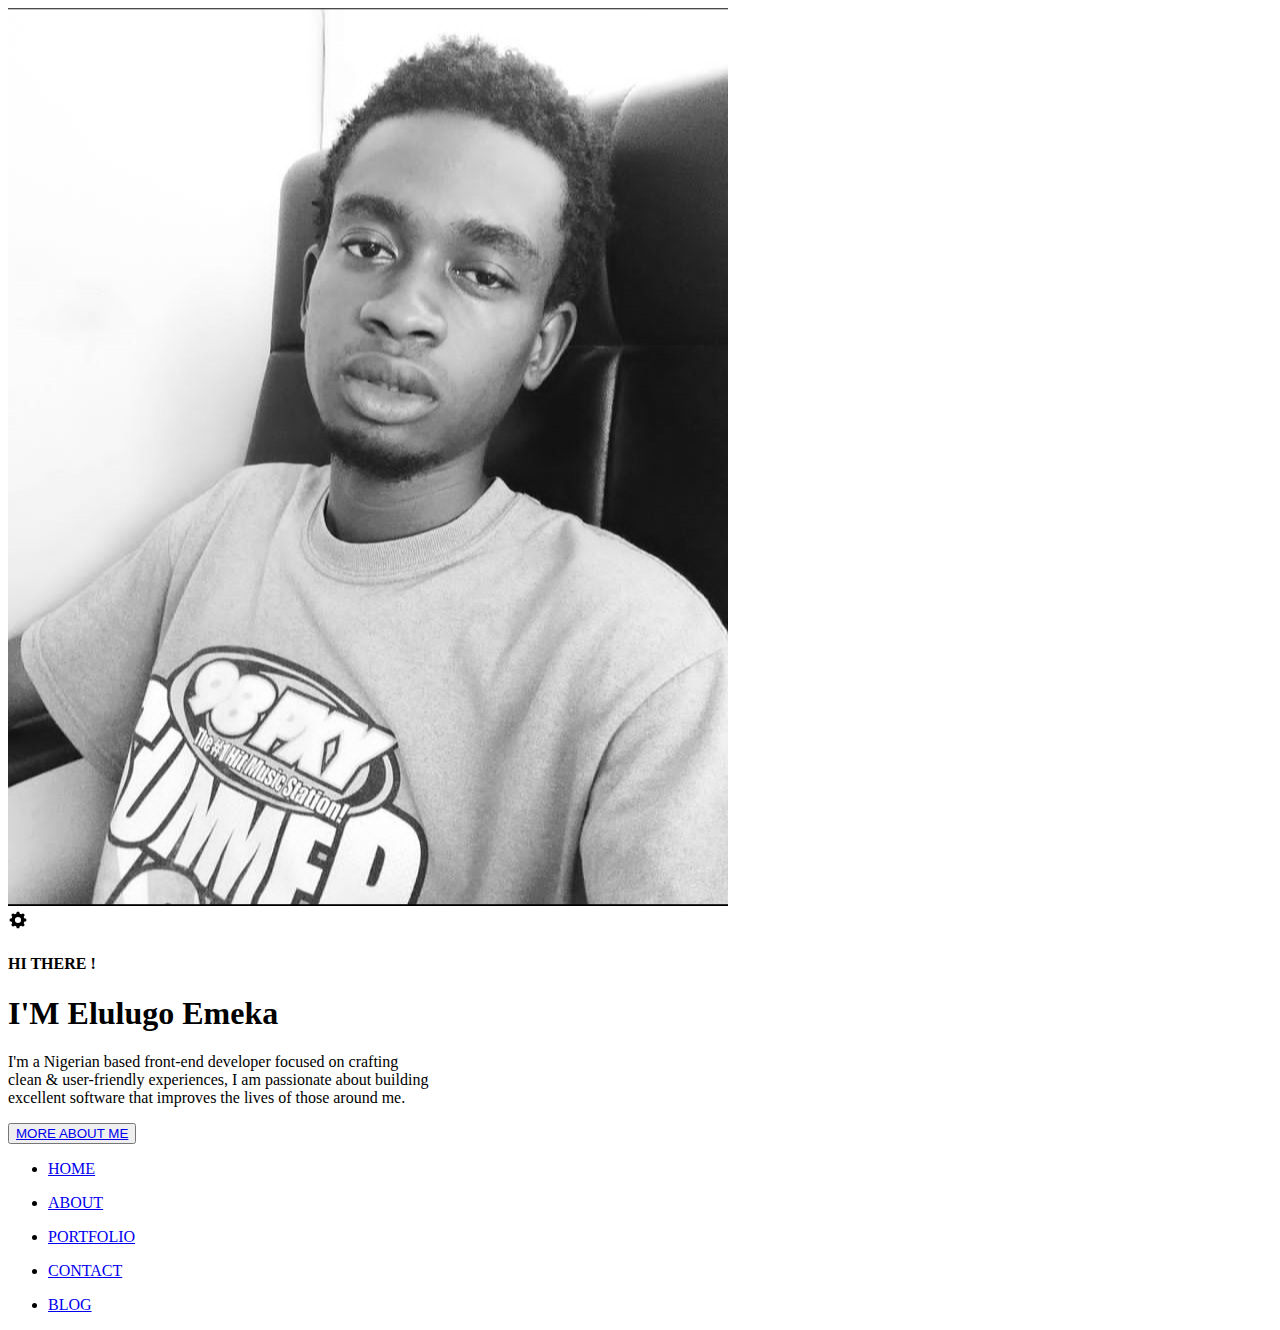
==== index.html @ d580b950 "portfolio" ====
<!DOCTYPE html>
<html lang="en">
  <head>
    <meta charset="UTF-8" />
    <meta name="viewport" content="width=device-width, initial-scale=1.0" />
    <title>Portfolio</title>

    <link rel="preconnect" href="https://fonts.googleapis.com" />
    <link rel="preconnect" href="https://fonts.gstatic.com" crossorigin />
    <link
      href="https://fonts.googleapis.com/css2?family=Inter:wght@400;500;700&display=swap"
      rel="stylesheet"
    />

    <link
      rel="stylesheet"
      href="https://cdnjs.cloudflare.com/ajax/libs/font-awesome/6.4.2/css/all.min.css"
      integrity="sha512-z3gLpd7yknf1YoNbCzqRKc4qyor8gaKU1qmn+CShxbuBusANI9QpRohGBreCFkKxLhei6S9CQXFEbbKuqLg0DA=="
      crossorigin="anonymous"
      referrerpolicy="no-referrer"
    />

    <link rel="stylesheet" href="/styles/styles.css" />
  </head>

  <body>
    <div class="container">
      <div class="left">
        <div class="yellow-block">
          <div class="profile-photo">
            <div class="skew"></div>
            <img src="./images/imagess/Screenshot_20230831-152129_Gallery.jpg" alt="" />
          </div>
        </div>

        <div class="infinity">
          <svg
            xmlns="http://www.w3.org/2000/svg"
            width="20"
            height="20"
            viewBox="0 0 36 36"
          >
            <path
              fill="currentColor"
              d="m32.57 15.72l-3.35-1a11.65 11.65 0 0 0-.95-2.33l1.64-3.07a.61.61 0 0 0-.11-.72l-2.39-2.4a.61.61 0 0 0-.72-.11l-3.05 1.63a11.62 11.62 0 0 0-2.36-1l-1-3.31a.61.61 0 0 0-.59-.41h-3.38a.61.61 0 0 0-.58.43l-1 3.3a11.63 11.63 0 0 0-2.38 1l-3-1.62a.61.61 0 0 0-.72.11L6.2 8.59a.61.61 0 0 0-.11.72l1.62 3a11.63 11.63 0 0 0-1 2.37l-3.31 1a.61.61 0 0 0-.43.58v3.38a.61.61 0 0 0 .43.58l3.33 1a11.62 11.62 0 0 0 1 2.33l-1.64 3.14a.61.61 0 0 0 .11.72l2.39 2.39a.61.61 0 0 0 .72.11l3.09-1.65a11.65 11.65 0 0 0 2.3.94l1 3.37a.61.61 0 0 0 .58.43h3.38a.61.61 0 0 0 .58-.43l1-3.38a11.63 11.63 0 0 0 2.28-.94l3.11 1.66a.61.61 0 0 0 .72-.11l2.39-2.39a.61.61 0 0 0 .11-.72l-1.66-3.1a11.63 11.63 0 0 0 .95-2.29l3.37-1a.61.61 0 0 0 .43-.58v-3.41a.61.61 0 0 0-.37-.59ZM18 23.5a5.5 5.5 0 1 1 5.5-5.5a5.5 5.5 0 0 1-5.5 5.5Z"
              class="clr-i-solid clr-i-solid-path-1"
            />
            <path fill="none" d="M0 0h36v36H0z" />
          </svg>
        </div>
      </div>

      <div class="middle">
        <h4>HI THERE !</h4>
        <h1>I'M <span>Elulugo Emeka</span></h1>
        <p>
          I'm a Nigerian based front-end developer focused on crafting <br />
          clean & user-friendly experiences, I am passionate about building
          <br />
          excellent software that improves the lives of those around me. <br />
        
        </p>
        <button><a href="about.html">MORE ABOUT ME</a></button>
      </div>

      <nav>
        <ul>
          <li>
            <a href="index.html" style="background-color: goldenrod"
              ><p>HOME</p>
              <i class="fa-solid fa-house" style="color: #ffffff"></i
            ></a>
          </li>

          <li>
            <a href="about.html"
              ><p>ABOUT</p>
              <i class="fa-solid fa-user"></i
            ></a>
          </li>
          <li>
            <a href="portfolio.html"
              ><p>PORTFOLIO</p>
              <i class="fa-solid fa-toolbox"></i
            ></a>
          </li>
          <li>
            <a href="contact.html"
              ><p>CONTACT</p>
              <i class="fa-solid fa-envelope-open"></i
            ></a>
          </li>
          <li>
            <a href="blog.html"
              ><p>BLOG</p>
              <i class="fa-solid fa-comments"></i
            ></a>
          </li>
        </ul>
      </nav>

      <!-- <div class="right">
        <div class="icon1">
          <a href="/index.html"
            ><p>HOME</p>
            <svg
              xmlns="http://www.w3.org/2000/svg"
              width="20"
              height="20"
              viewBox="0 0 512 512"
            >
              <path
                fill="currentColor"
                d="M416 174.74V48h-80v58.45L256 32L0 272h64v208h144V320h96v160h144V272h64l-96-97.26z"
              /></svg
          ></a>
        </div>

        <div class="icon2">
          <a href="about.html"
            ><svg
              xmlns="http://www.w3.org/2000/svg"
              width="20"
              height="20"
              viewBox="0 0 512 512"
            >
              <path
                fill="currentColor"
                d="M256 256a112 112 0 1 0-112-112a112 112 0 0 0 112 112Zm0 32c-69.42 0-208 42.88-208 128v64h416v-64c0-85.12-138.58-128-208-128Z"
              /></svg
          ></a>
        </div>

        <div class="icon3">
          <a href="portfolio.html"
            ><svg
              xmlns="http://www.w3.org/2000/svg"
              width="20"
              height="20"
              viewBox="0 0 20 20"
            >
              <path
                fill="currentColor"
                d="M6 4.5V6H4a2 2 0 0 0-2 2v2h4v-.5a.5.5 0 0 1 1 0v.5h6v-.5a.5.5 0 0 1 1 0v.5h4.003V8a2 2 0 0 0-2-2H14V4.5A1.5 1.5 0 0 0 12.5 3h-5A1.5 1.5 0 0 0 6 4.5ZM7.5 4h5a.5.5 0 0 1 .5.5V6H7V4.5a.5.5 0 0 1 .5-.5Zm10.503 7H14v.5a.5.5 0 1 1-1 0V11H7v.5a.5.5 0 0 1-1 0V11H2v4a2 2 0 0 0 2 2h12.003a2 2 0 0 0 2-2v-4Z"
              /></svg
          ></a>
        </div>

        <div class="icon4">
          <a href="contact.html"
            ><svg
              xmlns="http://www.w3.org/2000/svg"
              width="20"
              height="20"
              viewBox="0 0 24 24"
            >
              <path
                fill="currentColor"
                d="m4 8l8 5l8-5l-8-5l-8 5m18 0v10a2 2 0 0 1-2 2H4a2 2 0 0 1-2-2V8c0-.73.39-1.36.97-1.71L12 .64l9.03 5.65c.58.35.97.98.97 1.71Z"
              /></svg
          ></a>
        </div>

        <div class="icon5">
          <a href="blog.html"
            ><svg
              xmlns="http://www.w3.org/2000/svg"
              width="20"
              height="20"
              viewBox="0 0 24 24"
            >
              <path
                fill="currentColor"
                d="M1 2h19v14H5.82L1 19.443V2Zm2 2v11.557L5.18 14H18V4H3Zm20.5.5v18.443L18.68 19.5H7.5v-2h11.82l2.18 1.557V4.5h2Z"
              /></svg
          ></a>
        </div>
      </div> -->
      <!-- End -->
    </div>
  </body>
</html>
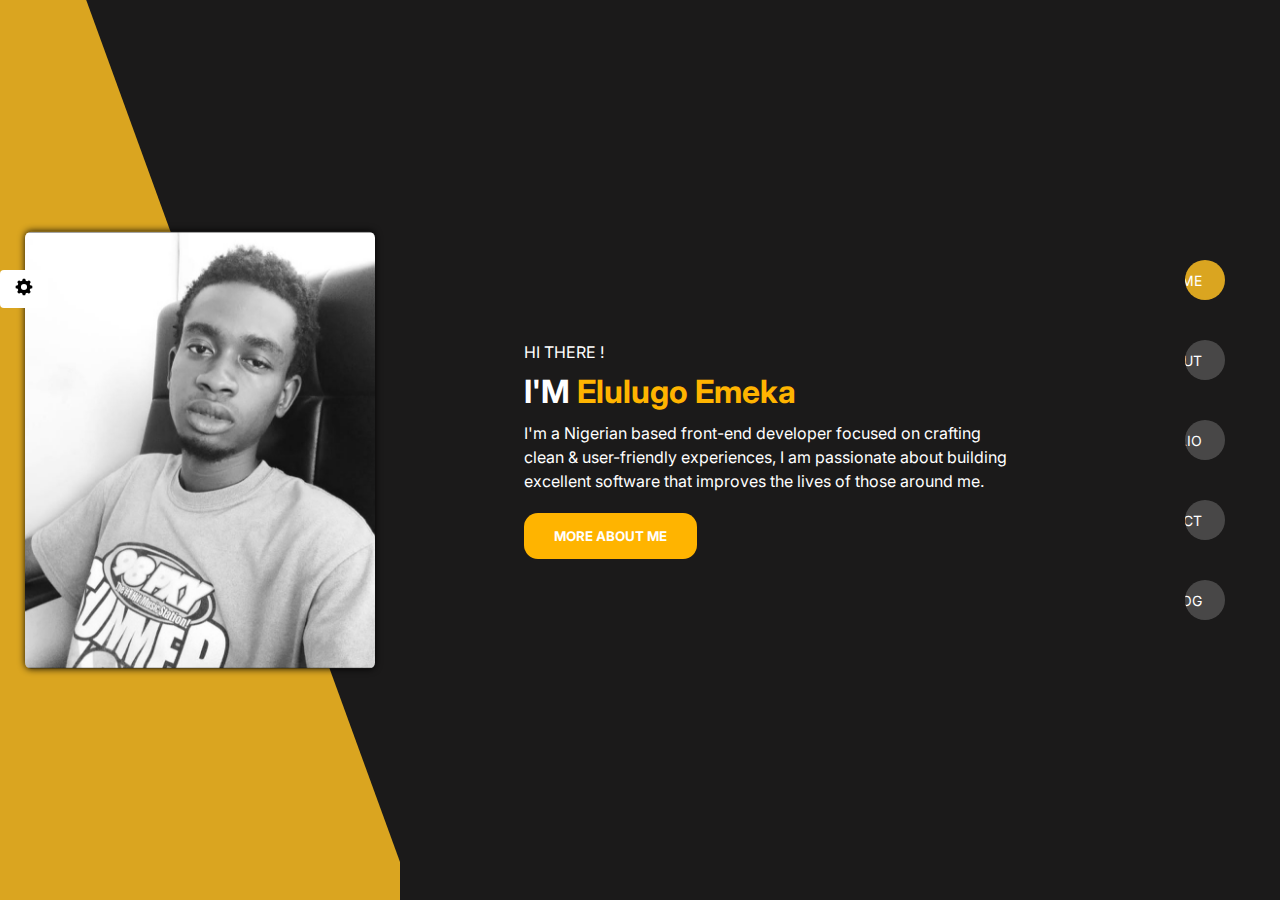
==== commit 70f18a9c: "portfolio" ====
--- a/index.html
+++ b/index.html
@@ -20,7 +20,7 @@
       referrerpolicy="no-referrer"
     />
 
-    <link rel="stylesheet" href="/styles/styles.css" />
+    <link rel="stylesheet" href="./styles.css" />
   </head>
 
   <body>
--- a/styles.css
+++ b/styles.css
@@ -0,0 +1,284 @@
+* {
+  margin: 0;
+  padding: 0;
+  box-sizing: border-box;
+  font-family: "Inter", sans-serif;
+}
+
+body {
+  background-color: #1b1a1a;
+}
+
+/* PROFILE PHOTO */
+
+.container {
+  background-color: #1b1a1a;
+  display: flex;
+  align-items: center;
+  justify-content: space-between;
+}
+
+.left {
+  position: relative;
+}
+
+/* .yellow-block {
+  border: 20px solid #ffb400;
+  width: 50%;
+  background-color: #ffb400;
+} */
+.profile-photo {
+  width: 400px;
+  height: 100vh;
+  overflow: hidden;
+  position: relative;
+}
+.profile-photo img {
+  /* height: calc(100vh - 60px); */
+  position: absolute;
+  top: 50%;
+  left: 50%;
+  transform: translate(-50%, -50%);
+  width: 350px;
+  height: auto;
+  border-radius: 6px;
+  box-shadow: 0 0 7px rgba(0, 0, 0, 0.9);
+}
+
+.skew {
+  position: absolute;
+  width: 1000px;
+  height: 100%;
+  transform: skew(20deg);
+  background-color: goldenrod;
+  left: -750px;
+}
+
+.infinity {
+  border: none;
+  padding: 7px 14px;
+  border-radius: 4px;
+  background-color: #fff;
+  position: absolute;
+  top: 30%;
+  position: fixed;
+}
+
+.infinity svg {
+  background-color: #fff;
+  animation: spin 3s infinite linear;
+}
+@keyframes spin {
+  from {
+    transform: rotate(0deg);
+  }
+  to {
+    transform: rotate(360deg);
+  }
+}
+
+/* WRITE-UP - MY INTRODUCTION */
+
+.middle {
+  color: #fff;
+}
+
+.middle h4,
+h1 {
+  margin-bottom: 10px;
+}
+
+.middle h4 {
+  font-weight: 400;
+}
+
+.middle span {
+  color: #ffb400;
+}
+
+.middle p {
+  margin-bottom: 20px;
+  line-height: 1.5;
+  font-size: 16px;
+}
+
+.middle button {
+  border: none;
+  padding: 15px 30px;
+  border-radius: 14px;
+  background-color: #ffb400;
+}
+
+.middle button a {
+  text-decoration: none;
+  color: #fff;
+  font-weight: bold;
+}
+
+/* ICONS */
+
+.right {
+  border: 2px solid#fff;
+  width: 150px;
+  height: 100vh;
+  margin-right: 15px;
+  display: flex;
+  flex-direction: column;
+  align-items: center;
+  justify-content: center;
+  gap: 20px;
+  /* position: fixed; */
+}
+
+.right .icon1 a {
+  border: none;
+  padding: 5px 10px;
+  height: 40px;
+  width: 40px;
+  border-radius: 55%;
+  background-color: #ffb400;
+  color: #fff;
+  margin-top: 5px;
+}
+
+.icon1 a {
+  color: #fff;
+}
+
+.icon1 svg {
+  margin-top: 3px;
+  margin-right: 30px;
+}
+
+.right .icon2 {
+  border: none;
+  padding: 5px 10px;
+  height: 40px;
+  width: 40px;
+  border-radius: 55%;
+  background-color: #3c3c3c52;
+  color: #fff;
+  margin-top: 5px;
+}
+
+.icon2 a {
+  color: #fff;
+}
+
+.icon2 svg {
+  margin-top: 3px;
+}
+
+.right .icon3 {
+  border: none;
+  padding: 5px 10px;
+  height: 40px;
+  width: 40px;
+  border-radius: 55%;
+  background-color: #3c3c3c52;
+  color: #fff;
+  margin-top: 5px;
+}
+
+.icon3 a {
+  color: #fff;
+}
+
+.icon3 svg {
+  margin-top: 3px;
+}
+
+.right .icon4 {
+  border: none;
+  padding: 5px 10px;
+  height: 40px;
+  width: 40px;
+  border-radius: 55%;
+  background-color: #3c3c3c52;
+  color: #fff;
+  margin-top: 5px;
+}
+
+.icon4 a {
+  color: #fff;
+}
+
+.icon4 svg {
+  margin-top: 3px;
+}
+
+.right .icon5 {
+  border: none;
+  padding: 5px 10px;
+  height: 40px;
+  width: 40px;
+  border-radius: 55%;
+  background-color: #3c3c3c52;
+  color: #fff;
+  margin-top: 5px;
+}
+
+.icon5 a {
+  color: #fff;
+}
+
+.icon5 svg {
+  margin-top: 3px;
+}
+
+/* ICON HOVER */
+
+nav {
+  /* border: 2px solid #fff; */
+  width: 150px;
+  height: 100vh;
+}
+
+nav ul {
+  width: 100%;
+  height: 100%;
+  display: flex;
+  flex-direction: column;
+  align-items: center;
+  justify-content: center;
+  gap: 20px;
+}
+
+nav ul li {
+  display: flex;
+  align-items: center;
+  justify-content: end;
+  list-style: none;
+  width: 40px;
+  height: 40px;
+  margin-bottom: 20px;
+}
+nav ul li a {
+  color: #fff;
+  width: 40px;
+  height: 40px;
+  background-color: rgba(255, 255, 255, 0.2);
+  display: flex;
+  justify-content: end;
+  align-items: center;
+  text-decoration: none;
+  border-radius: 50px;
+  padding: 0 11px;
+  gap: 12px;
+  overflow: hidden;
+  transition: width 0.3s;
+}
+
+nav ul li a i {
+  font-size: 18px;
+}
+
+nav ul li a p {
+  font-size: 14px;
+}
+
+ul li a:hover {
+  width: fit-content;
+  overflow: visible;
+  background-color: #ffb400;
+}
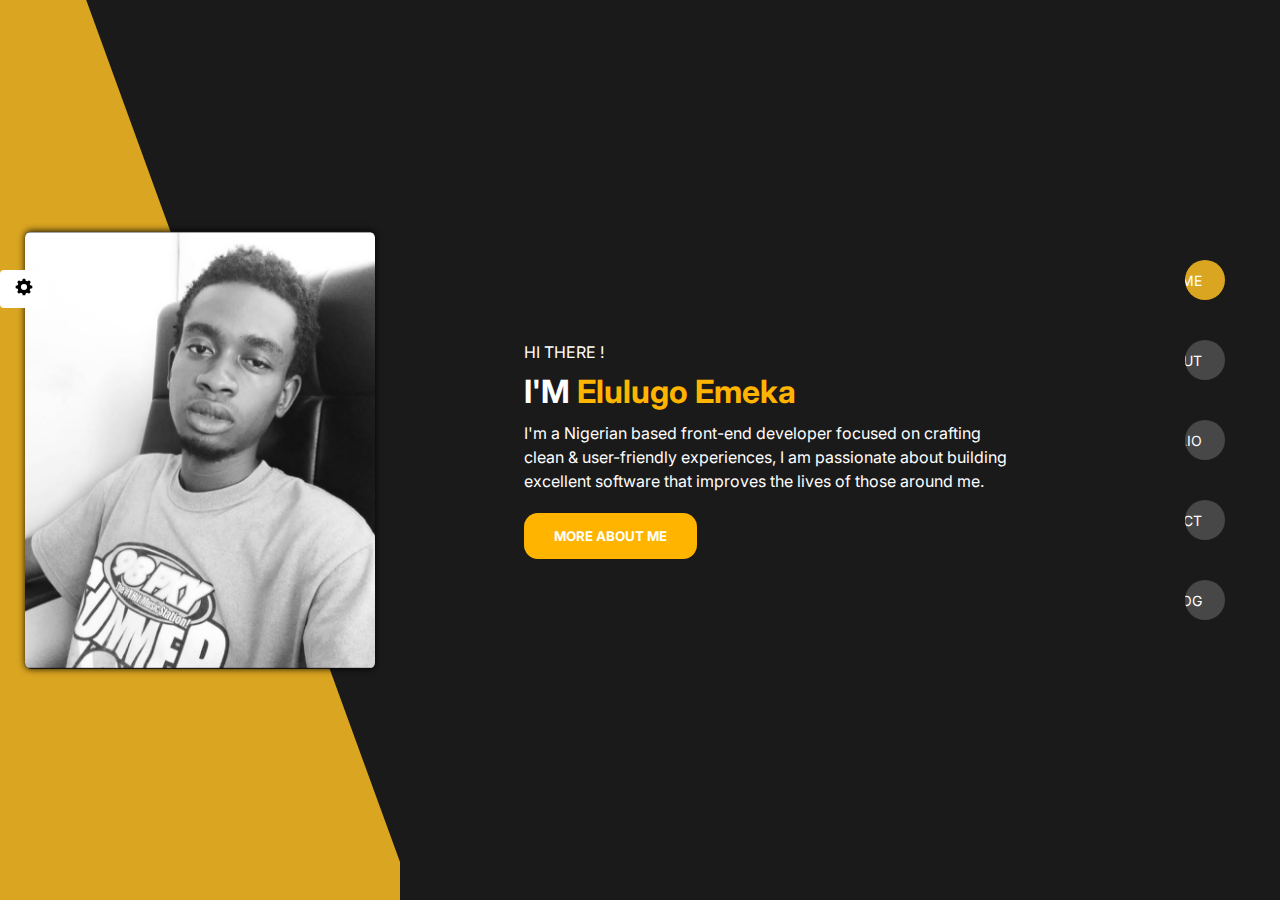
==== commit b68bade0: "background" ====
--- a/index.html
+++ b/index.html
@@ -10,7 +10,7 @@
     <link
       href="https://fonts.googleapis.com/css2?family=Inter:wght@400;500;700&display=swap"
       rel="stylesheet"
-    />
+    /> 
 
     <link
       rel="stylesheet"
@@ -29,7 +29,7 @@
         <div class="yellow-block">
           <div class="profile-photo">
             <div class="skew"></div>
-            <img src="./images/imagess/Screenshot_20230831-152129_Gallery.jpg" alt="" />
+            <img src="./profile/Screenshot_20230831-152129_Gallery.jpg" alt="" />
           </div>
         </div>
 
--- a/styles.css
+++ b/styles.css
@@ -34,6 +34,7 @@
   position: relative;
 }
 .profile-photo img {
+  background: #000;
   /* height: calc(100vh - 60px); */
   position: absolute;
   top: 50%;
